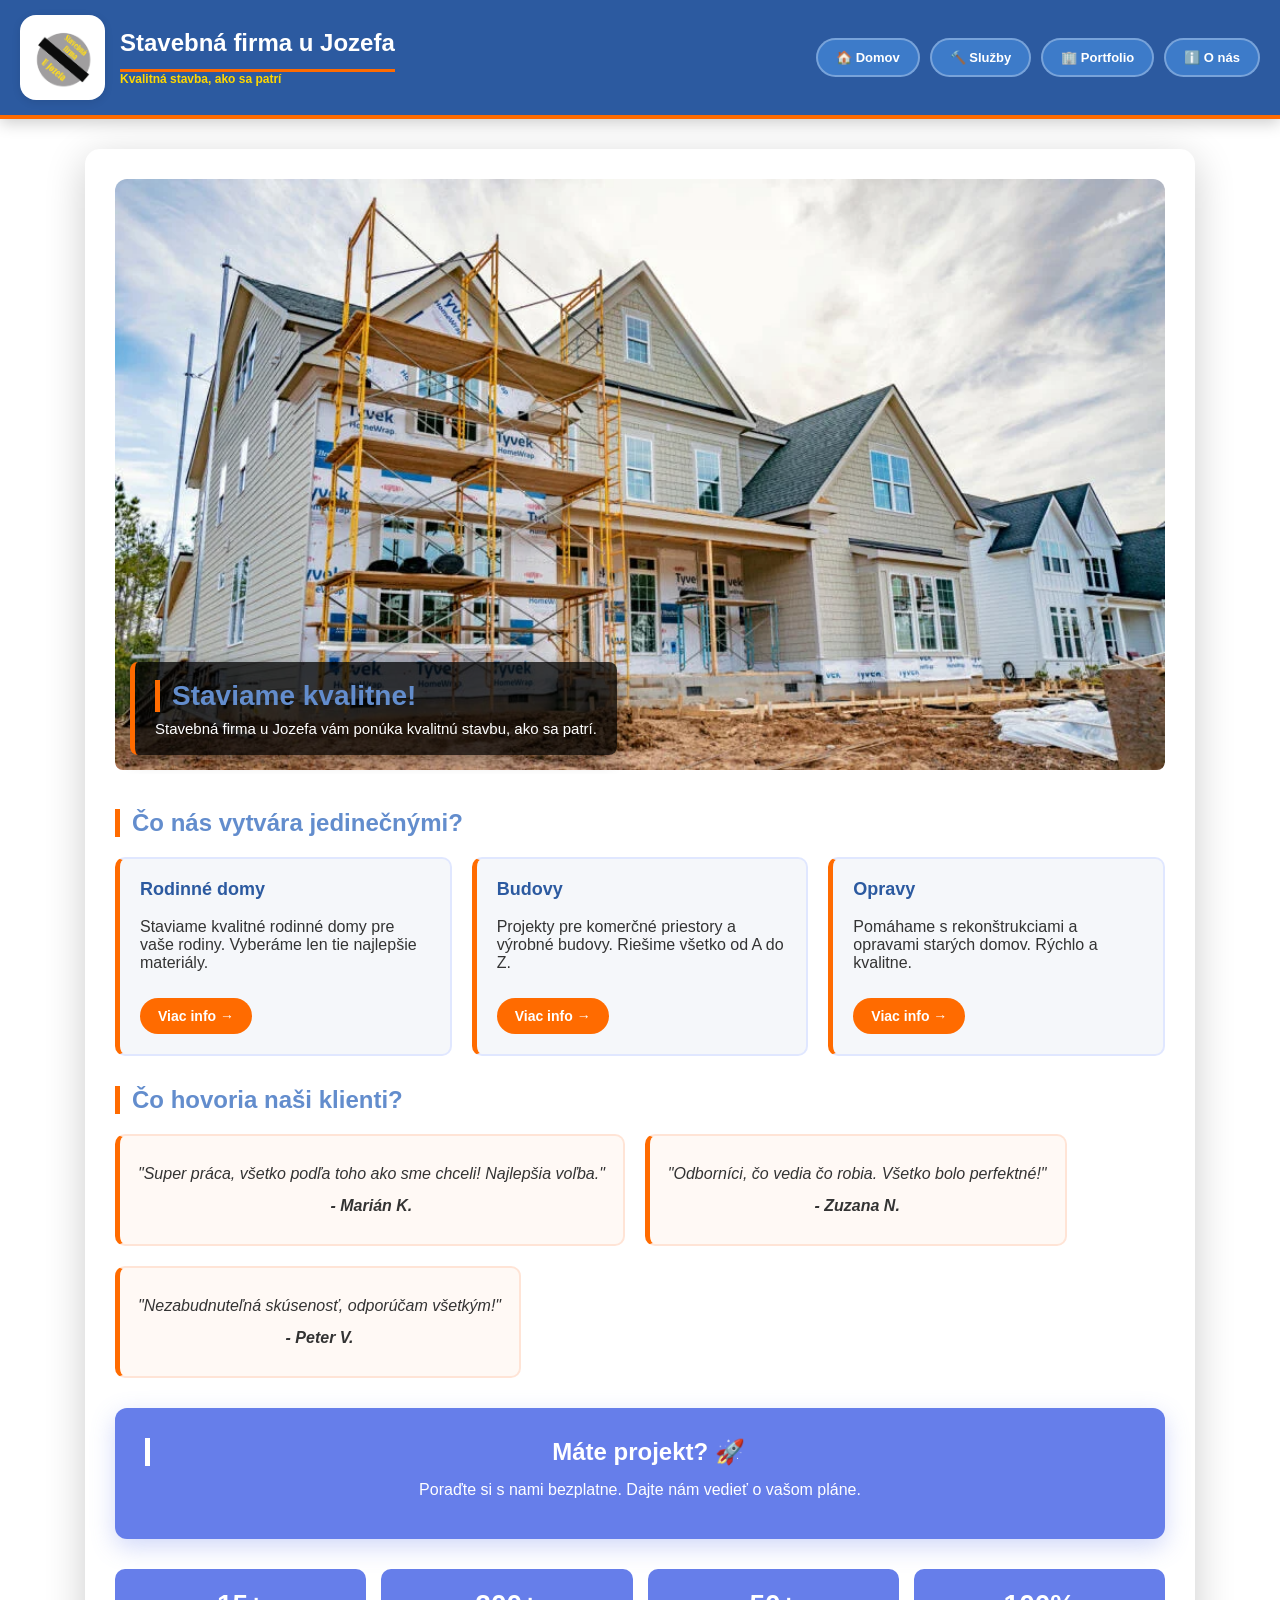
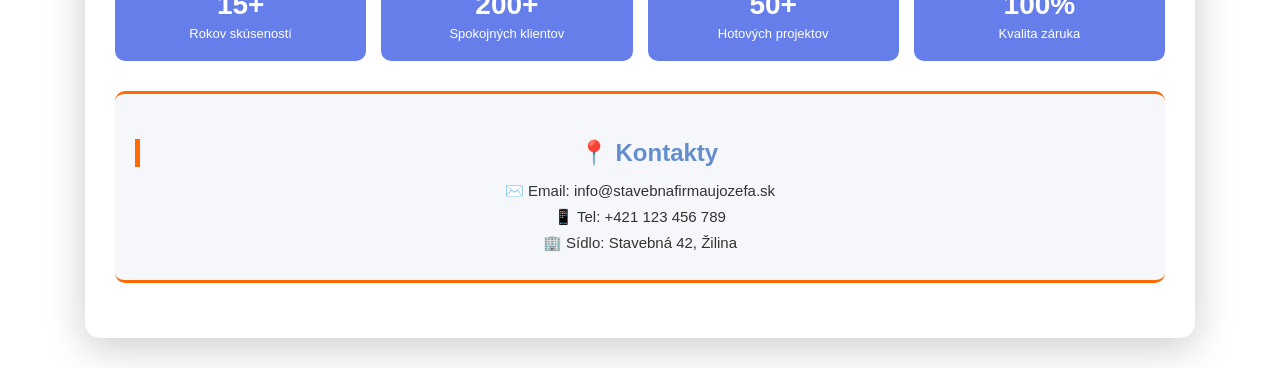
==== index.html @ aa156374 "Add files via upload" ====
<!DOCTYPE html>
<html lang="sk">

<head>
    <meta charset="UTF-8">
    <meta name="viewport" content="width=device-width, initial-scale=1.0">
    <title>Stavebná firma u Jozefa</title>
    <link rel="stylesheet" href="vyzor.css">
</head>

<body>
    <div class="hlavicka">
        <div class="kontajner-logo">
            <img src="Vavrinec_zadanie č.4 logo.jpg" alt="Logo" class="logo">
            <div class="oznacenie">
                <h1 class="nazov-stranky">Stavebná firma u Jozefa</h1>
                <p class="podnazov-stranky">Kvalitná stavba, ako sa patrí</p>
            </div>
        </div>
        <nav class="navigacia">
            <a href="index.html" class="tlacitko-nav">🏠 Domov</a>
            <a href="sluzby.html" class="tlacitko-nav">🔨 Služby</a>
            <a href="portfolio.html" class="tlacitko-nav">🏢 Portfolio</a>
            <a href="Onas.html" class="tlacitko-nav">ℹ️ O nás</a>
        </nav>
    </div>

    <div class="obsah">
        <div class="hlavny-banner">
            <div class="box-hlavny">
                <img src="stavba.jpg" alt="Stavba" class="obrazok-hlavny">
                <div class="text-hlavny">
                    <h2>Staviame kvalitne!</h2>
                    <p>Stavebná firma u Jozefa vám ponúka kvalitnú stavbu, ako sa patrí.</p>
                </div>
            </div>
        </div>

        <div class="sekcia-o-nas">
            <h2> Čo nás vytvára jedinečnými?</h2>
            <div class="boxy">
                <div class="polozka">
                    <h3> Rodinné domy</h3>
                    <p>Staviame kvalitné rodinné domy pre vaše rodiny. Vyberáme len tie najlepšie materiály.</p>
                    <a href="sluzby.html" class="tlacitko-cta">Viac info →</a>
                </div>
                <div class="polozka">
                    <h3> Budovy</h3>
                    <p>Projekty pre komerčné priestory a výrobné budovy. Riešime všetko od A do Z.</p>
                    <a href="sluzby.html" class="tlacitko-cta">Viac info →</a>
                </div>
                <div class="polozka">
                    <h3> Opravy</h3>
                    <p>Pomáhame s rekonštrukciami a opravami starých domov. Rýchlo a kvalitne.</p>
                    <a href="sluzby.html" class="tlacitko-cta">Viac info →</a>
                </div>
            </div>
        </div>

        <div class="hodnotenia">
            <h2> Čo hovoria naši klienti?</h2>
            <div class="boxy">
                <div class="box-hodnotenia">
                    <p>"Super práca, všetko podľa toho ako sme chceli! Najlepšia voľba."</p>
                    <p><strong>- Marián K.</strong></p>
                </div>
                <div class="box-hodnotenia">
                    <p>"Odborníci, čo vedia čo robia. Všetko bolo perfektné!"</p>
                    <p><strong>- Zuzana N.</strong></p>
                </div>
                <div class="box-hodnotenia">
                    <p>"Nezabudnuteľná skúsenosť, odporúčam všetkým!"</p>
                    <p><strong>- Peter V.</strong></p>
                </div>
            </div>
        </div>

        <div class="box-kontakt">
            <h2>Máte projekt? 🚀</h2>
            <p>Poraďte si s nami bezplatne. Dajte nám vedieť o vašom pláne.</p>
        </div>

        <div class="rychle-statistiky">
            <div class="statistika">
                <h3>15+</h3>
                <p>Rokov skúseností</p>
            </div>
            <div class="statistika">
                <h3>200+</h3>
                <p>Spokojných klientov</p>
            </div>
            <div class="statistika">
                <h3>50+</h3>
                <p>Hotových projektov</p>
            </div>
            <div class="statistika">
                <h3>100%</h3>
                <p>Kvalita záruka</p>
            </div>
        </div>

        <div class="info-paticka">
            <h2>📍 Kontakty</h2>
            <p>✉️ Email: info@stavebnafirmaujozefa.sk</p>
            <p>📱 Tel: +421 123 456 789</p>
            <p>🏢 Sídlo: Stavebná 42, Žilina</p>
        </div>
    </div>
</body>

</html>
---- vyzor.css ----
body {
    margin: 0;
    font-family: 'Segoe UI', Tahoma, Geneva, Verdana, sans-serif;
    background: hsl(0, 0%, 100%);
    color: #333;
    min-height: 100vh;
}

.hlavicka {
    background: #2c5aa0;
    padding: 15px 20px;
    display: flex;
    justify-content: space-between;
    align-items: center;
    flex-wrap: wrap;
    box-shadow: 0 4px 15px rgba(0, 0, 0, 0.2);
    border-bottom: 4px solid #ff6b00;
}

.kontajner-logo {
    display: flex;
    align-items: center;
    gap: 15px;
}

.logo {
    height: 85px;
    width: auto;
    border-radius: 16px;
    box-shadow: 0 2px 8px rgba(0, 0, 0, 0.1);
}

.oznacenie {
    display: flex;
    flex-direction: column;
}

.nazov-stranky {
    margin: 0;
    color: white;
    font-size: 24px;
    font-weight: 700;
}

.podnazov-stranky {
    margin: 0;
    color: #ffd700;
    font-size: 12px;
    font-weight: 600;
}

.navigacia {
    display: flex;
    gap: 10px;
    flex-wrap: wrap;
}

.tlacitko-nav {
    background: #3d7bc9;
    color: white;
    padding: 10px 18px;
    text-decoration: none;
    border: 2px solid rgba(255, 255, 255, 0.3);
    border-radius: 20px;
    font-size: 13px;
    font-weight: 600;
    cursor: pointer;
    transition: all 0.3s ease;
    display: inline-block;
}

.tlacitko-nav:hover {
    background: #4a8ad4;
    transform: translateY(-2px);
    box-shadow: 0 5px 15px rgba(0, 0, 0, 0.25);
    border-color: rgba(255, 255, 255, 0.6);
}



.obsah {
    max-width: 1050px;
    margin: 30px auto;
    padding: 30px;
    background-color: white;
    border-radius: 15px;
    box-shadow: 0 10px 40px rgba(0, 0, 0, 0.2);
}

.hlavny-banner {
    margin-bottom: 35px;
    border-radius: 12px;
    overflow: hidden;
}

.box-hlavny {
    position: relative;
    display: inline-block;
    width: 100%;
}

.obrazok-hlavny {
    width: 100%;
    height: auto;
    display: block;
    border-radius: 8px;
}

.text-hlavny {
    position: absolute;
    bottom: 15px;
    left: 15px;
    background: rgba(0, 0, 0, 0.75);
    color: white;
    padding: 18px 20px;
    border-radius: 8px;
    border-left: 5px solid #ff6b00;
    box-shadow: 0 5px 15px rgba(0, 0, 0, 0.3);
}

.text-hlavny h2 {
    margin: 0 0 8px 0;
    font-size: 28px;
    font-weight: 700;
}

.text-hlavny p {
    margin: 0;
    font-size: 15px;
    font-weight: 500;
}

h1 {
    color: #2c5aa0;
    border-bottom: 3px solid #ff6b00;
    padding-bottom: 12px;
    font-size: 32px;
    margin-bottom: 20px;
}

h2 {
    color: #638dcd;
    margin-top: 25px;
    margin-bottom: 15px;
    font-size: 24px;
    border-left: 5px solid #ff6b00;
    padding-left: 12px;
}

h3 {
    color: #764ba2;
    font-size: 18px;
}

.text-podnadpis {
    color: #666;
    font-size: 16px;
    margin-bottom: 20px;
}

.boxy {
    display: flex;
    gap: 20px;
    flex-wrap: wrap;
    margin: 20px 0;
}

.polozka {
    flex: 1;
    min-width: 200px;
    background: #f5f7fa;
    border: 2px solid #e0e7ff;
    border-radius: 10px;
    padding: 20px;
    border-left: 5px solid #ff6b00;
    transition: all 0.3s ease;
}

.polozka:hover {
    transform: translateY(-5px);
    box-shadow: 0 8px 25px rgba(255, 107, 0, 0.15);
    border-color: #ff6b00;
}

.polozka h3 {
    margin-top: 0;
    color: #2c5aa0;
}

.sekcia-o-nas {
    margin: 25px 0;
}

.box-o-nas {
    background: #f0f4ff;
    border: 2px solid #d0d9ff;
    border-radius: 10px;
    padding: 20px;
    margin: 15px 0;
    border-left: 5px solid #667eea;
    transition: all 0.3s ease;
}

.box-o-nas:hover {
    border-color: #764ba2;
    box-shadow: 0 5px 20px rgba(102, 126, 234, 0.15);
}

.box-o-nas p {
    line-height: 1.6;
}

.box-o-nas ul {
    margin: 10px 0;
    padding-left: 25px;
}

.box-o-nas li {
    margin: 8px 0;
    font-size: 15px;
}

.sekcia-tym {
    margin: 30px 0;
}

.clen-tymu {
    background: #f5f7fa;
    border: 2px solid #d0d9ff;
    border-radius: 10px;
    padding: 18px;
    border-left: 5px solid #667eea;
    transition: all 0.3s ease;
    text-align: center;
}

.clen-tymu:hover {
    transform: translateY(-3px);
    box-shadow: 0 5px 20px rgba(102, 126, 234, 0.2);
}

.clen-tymu h3 {
    margin: 0 0 5px 0;
    color: #2c5aa0;
}

.clen-tymu p {
    margin: 5px 0;
    font-size: 14px;
}

.mriezka-sluzby {
    display: grid;
    grid-template-columns: 1fr 1fr 1fr;
    gap: 20px;
    margin: 20px 0;
}

.karta-sluzby {
    background: #fff9f5;
    border: 2px solid #ffe4d6;
    border-radius: 10px;
    padding: 20px;
    border-left: 5px solid #ff6b00;
    transition: all 0.3s ease;
}

.karta-sluzby:hover {
    transform: translateY(-5px);
    box-shadow: 0 8px 25px rgba(255, 107, 0, 0.2);
    border-color: #ff6b00;
}

.ikona-sluzby {
    font-size: 40px;
    margin-bottom: 10px;
}

.karta-sluzby h2 {
    margin-top: 0;
    color: #2c5aa0;
    border: none;
    padding: 0;
}

.karta-sluzby ul {
    margin: 10px 0;
    padding-left: 20px;
    font-size: 14px;
}

.mriezka-portfolio {
    display: grid;
    grid-template-columns: 1fr 1fr;
    gap: 20px;
    margin: 20px 0;
}

.polozka-portfolio {
    background: white;
    border: 2px solid #e0e7ff;
    border-radius: 10px;
    overflow: hidden;
    transition: all 0.3s ease;
}

.polozka-portfolio:hover {
    transform: translateY(-5px);
    box-shadow: 0 8px 25px rgba(102, 126, 234, 0.2);
    border-color: #667eea;
}

.obrazok-portfolio {
    width: 100%;
    height: 200px;
    object-fit: cover;
}

.info-portfolio {
    padding: 15px;
}

.info-portfolio h3 {
    margin: 0 0 8px 0;
    color: #2c5aa0;
}

.info-portfolio p {
    margin: 8px 0;
    font-size: 14px;
    line-height: 1.5;
}

.tag-portfolio {
    background: #ff6b00;
    color: white;
    padding: 5px 10px;
    border-radius: 5px;
    font-size: 12px;
    font-weight: 600;
    display: inline-block;
}

.rychle-statistiky {
    display: grid;
    grid-template-columns: 1fr 1fr 1fr 1fr;
    gap: 15px;
    margin: 30px 0;
}

.statistika {
    background: #667eea;
    color: white;
    padding: 20px;
    border-radius: 10px;
    text-align: center;
}

.statistika h3 {
    margin: 0;
    font-size: 28px;
    color: white;
}

.statistika p {
    margin: 5px 0 0 0;
    font-size: 13px;
}

.box-kontakt {
    background: #667eea;
    border: none;
    border-radius: 12px;
    padding: 30px;
    margin: 25px 0;
    text-align: center;
    color: white;
    box-shadow: 0 8px 25px rgba(102, 126, 234, 0.3);
}

.box-kontakt h2 {
    margin-top: 0;
    color: white;
    border-left: 5px solid white;
}

.box-kontakt p {
    font-size: 16px;
    margin: 10px 0;
    font-weight: 500;
}

.info-paticka {
    background: #f5f7fa;
    border-radius: 10px;
    border-top: 3px solid #ff6b00;
    border-bottom: 3px solid #ff6b00;
    padding: 20px;
    margin: 25px 0;
    text-align: center;
}

.info-paticka p {
    margin: 8px 0;
    font-size: 15px;
    font-weight: 500;
}


.tlacitko-cta {
    background: #ff6b00;
    color: white;
    padding: 10px 18px;
    border: none;
    border-radius: 20px;
    font-size: 14px;
    font-weight: 600;
    cursor: pointer;
    transition: all 0.3s ease;
    margin-top: 10px;
    text-decoration: none;
    display: inline-block;
}

.tlacitko-cta:hover {
    background: #ff7d1f;
    transform: translateY(-2px);
    box-shadow: 0 6px 15px rgba(255, 107, 0, 0.3);
}

.tlacitko-cta:active {
    transform: translateY(0);
}

.velke-tlacitko {
    background: #ff6b00;
    color: white;
    padding: 15px 35px;
    border: none;
    border-radius: 25px;
    font-size: 16px;
    font-weight: 700;
    cursor: pointer;
    transition: all 0.3s ease;
}

.velke-tlacitko:hover {
    background: #ff7d1f;
    transform: translateY(-3px);
    box-shadow: 0 8px 25px rgba(255, 107, 0, 0.35);
}

.velke-tlacitko:active {
    transform: translateY(-1px);
}

.hodnotenia {
    margin: 30px 0;
}

.box-hodnotenia {
    background: #fff9f5;
    border: 2px solid #ffe4d6;
    border-radius: 10px;
    padding: 18px;
    text-align: center;
    border-left: 5px solid #ff6b00;
    transition: all 0.3s ease;
}

.box-hodnotenia:hover {
    border-color: #ff6b00;
    box-shadow: 0 5px 20px rgba(255, 107, 0, 0.15);
    transform: translateY(-3px);
}

.box-hodnotenia p {
    margin: 8px 0;
    font-style: italic;
    line-height: 1.5;
}
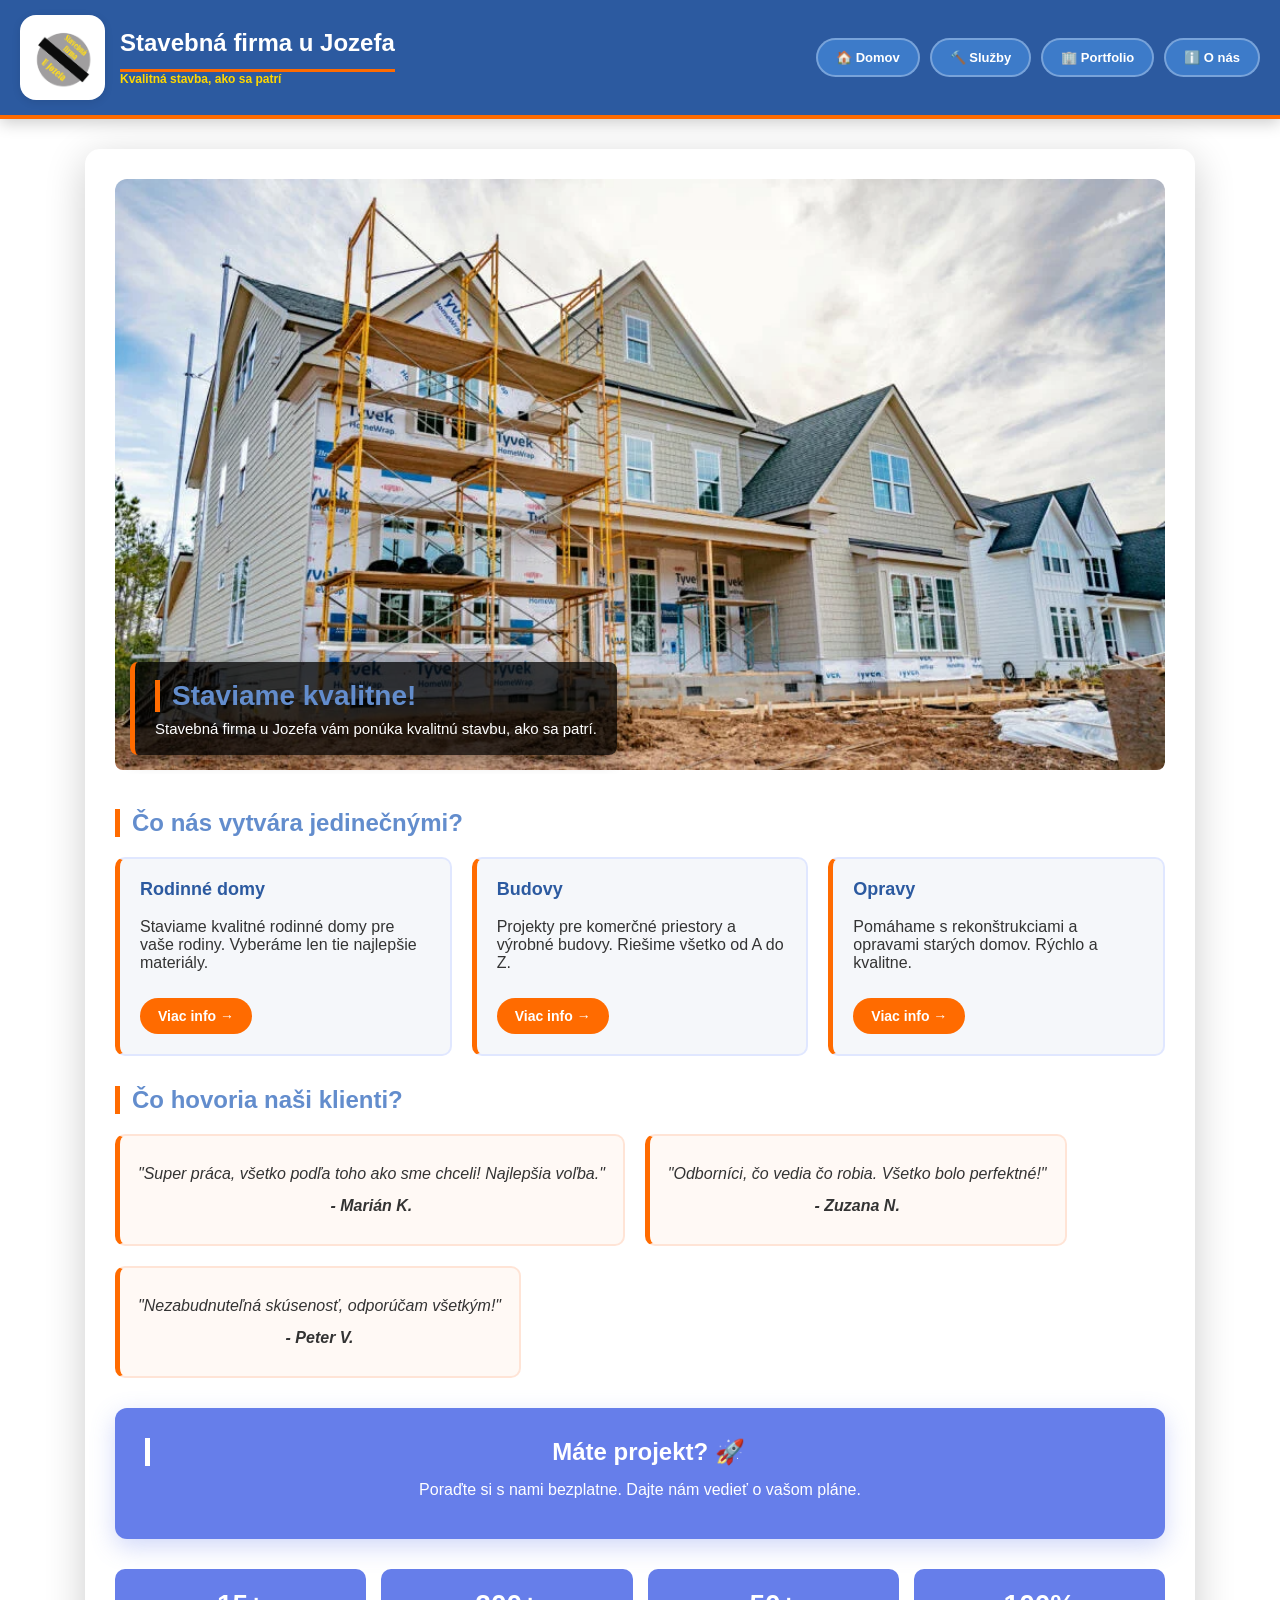
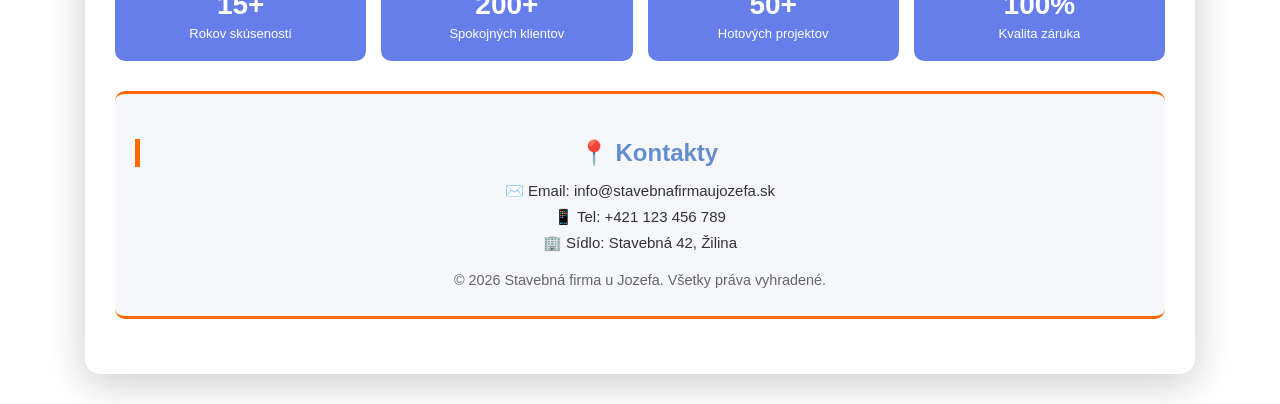
==== commit f291f36b: "Add files via upload" ====
--- a/index.html
+++ b/index.html
@@ -5,6 +5,7 @@
     <meta charset="UTF-8">
     <meta name="viewport" content="width=device-width, initial-scale=1.0">
     <title>Stavebná firma u Jozefa</title>
+    <link rel="icon" type="image/jpeg" href="Vavrinec_zadanie č.4 logo.jpg">
     <link rel="stylesheet" href="vyzor.css">
 </head>
 
@@ -104,6 +105,7 @@
             <p>✉️ Email: info@stavebnafirmaujozefa.sk</p>
             <p>📱 Tel: +421 123 456 789</p>
             <p>🏢 Sídlo: Stavebná 42, Žilina</p>
+            <p style="margin-top: 20px; text-align: center; font-size: 0.9em; color: #666;">© 2026 Stavebná firma u Jozefa. Všetky práva vyhradené.</p>
         </div>
     </div>
 </body>
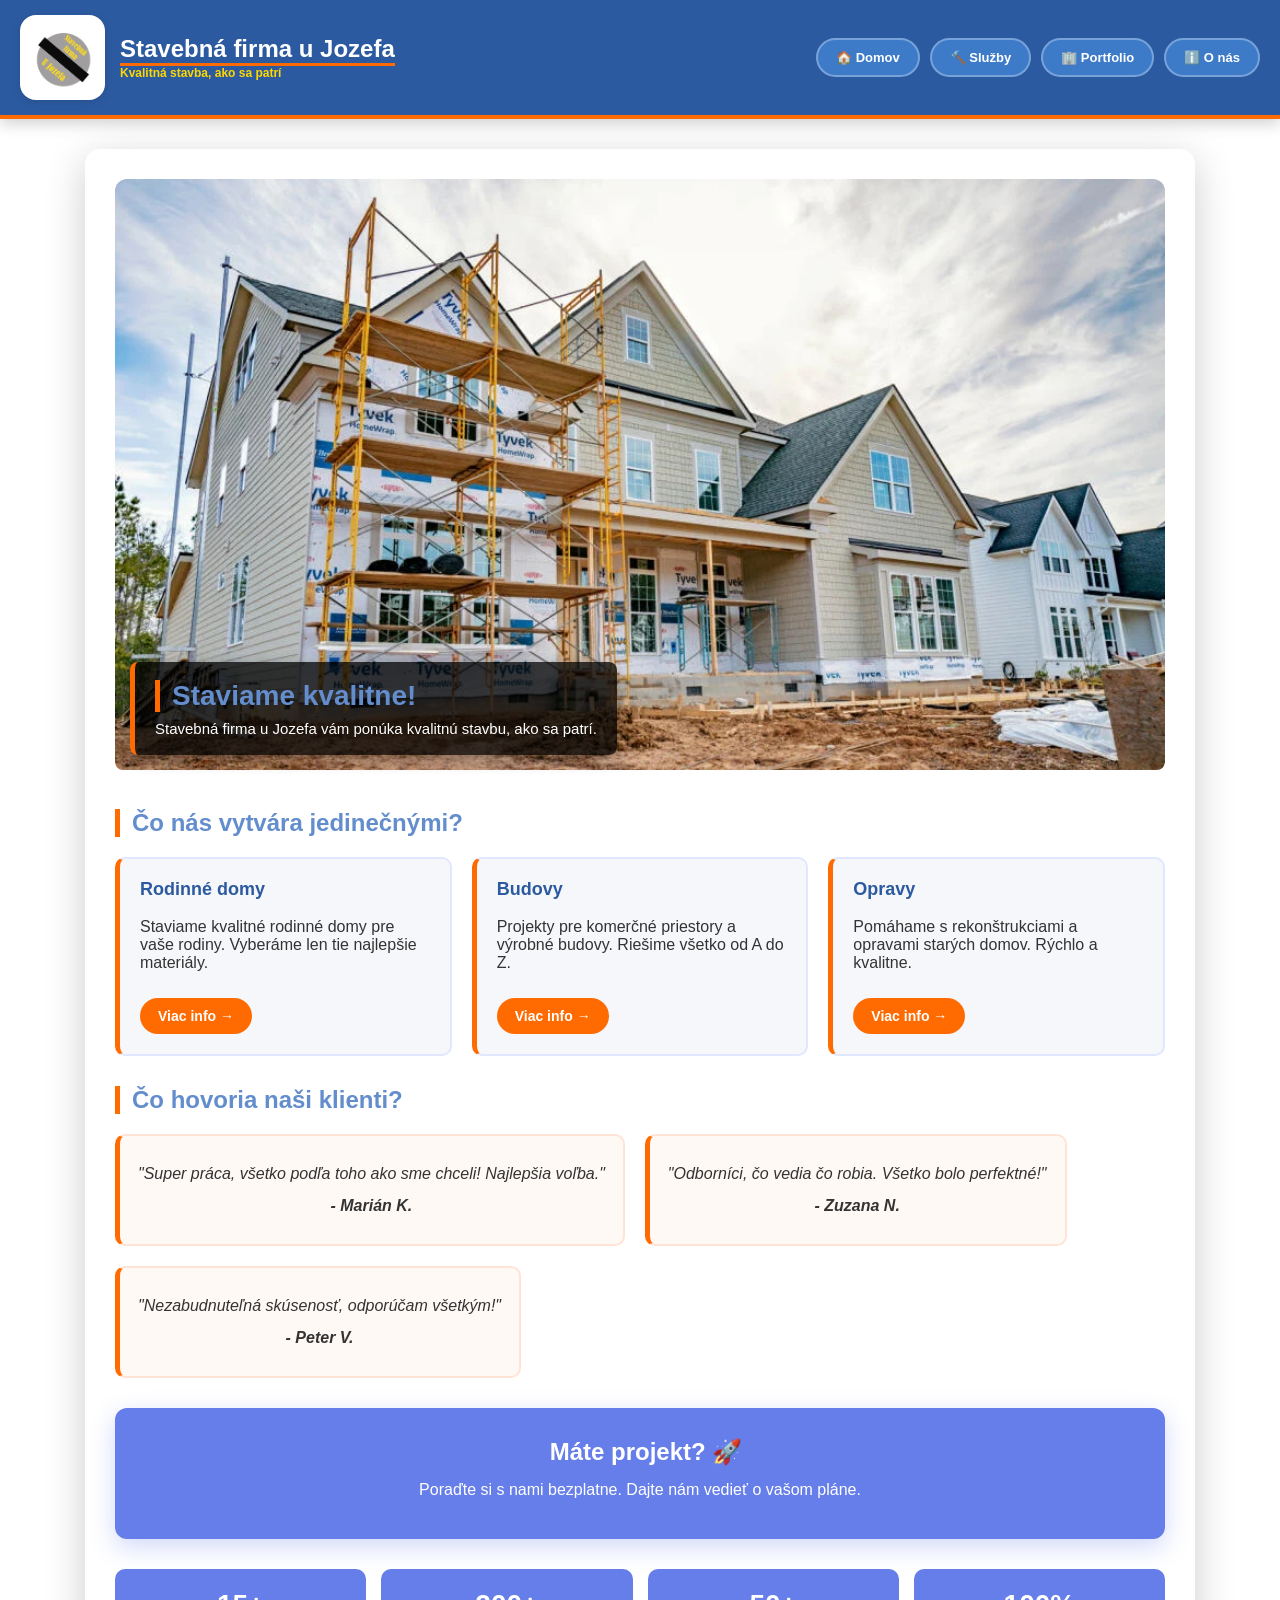
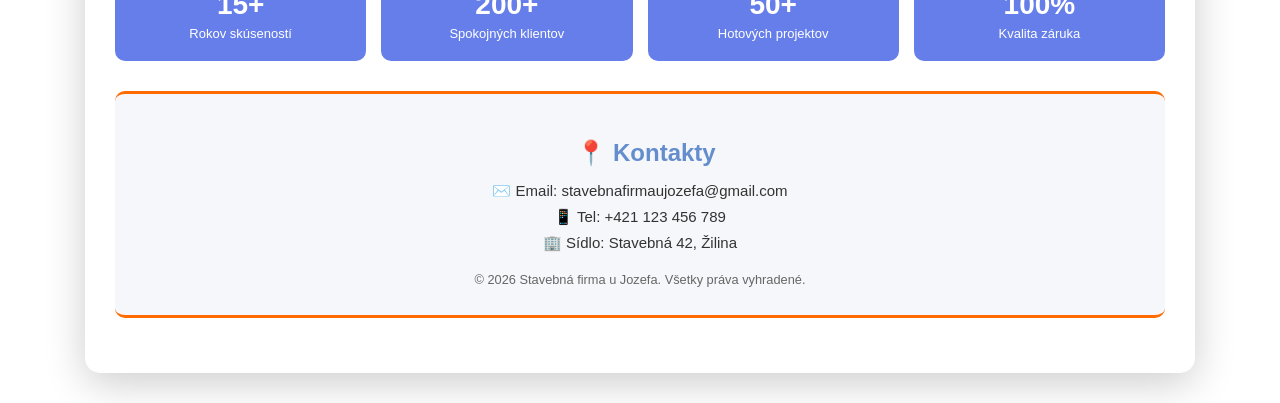
==== commit 2946a7d7: "Add files via upload" ====
--- a/index.html
+++ b/index.html
@@ -31,14 +31,14 @@
             <div class="box-hlavny">
                 <img src="stavba.jpg" alt="Stavba" class="obrazok-hlavny">
                 <div class="text-hlavny">
-                    <h2>Staviame kvalitne!</h2>
+                    <h2 style="border-left: 5px solid #ff6b00">Staviame kvalitne!</h2>
                     <p>Stavebná firma u Jozefa vám ponúka kvalitnú stavbu, ako sa patrí.</p>
                 </div>
             </div>
         </div>
 
         <div class="sekcia-o-nas">
-            <h2> Čo nás vytvára jedinečnými?</h2>
+            <h2 style="border-left: 5px solid #ff6b00"> Čo nás vytvára jedinečnými?</h2>
             <div class="boxy">
                 <div class="polozka">
                     <h3> Rodinné domy</h3>
@@ -59,7 +59,7 @@
         </div>
 
         <div class="hodnotenia">
-            <h2> Čo hovoria naši klienti?</h2>
+            <h2 style="border-left: 5px solid #ff6b00"> Čo hovoria naši klienti?</h2>
             <div class="boxy">
                 <div class="box-hodnotenia">
                     <p>"Super práca, všetko podľa toho ako sme chceli! Najlepšia voľba."</p>
@@ -102,10 +102,11 @@
 
         <div class="info-paticka">
             <h2>📍 Kontakty</h2>
-            <p>✉️ Email: info@stavebnafirmaujozefa.sk</p>
+            <p>✉️ Email: stavebnafirmaujozefa@gmail.com</p>
             <p>📱 Tel: +421 123 456 789</p>
             <p>🏢 Sídlo: Stavebná 42, Žilina</p>
-            <p style="margin-top: 20px; text-align: center; font-size: 0.9em; color: #666;">© 2026 Stavebná firma u Jozefa. Všetky práva vyhradené.</p>
+            <p style="margin-top: 20px; text-align: center; font-size: 0.8em; color: #666;">© 2026 Stavebná firma u
+                Jozefa. Všetky práva vyhradené.</p>
         </div>
     </div>
 </body>
--- a/vyzor.css
+++ b/vyzor.css
@@ -76,8 +76,6 @@
     border-color: rgba(255, 255, 255, 0.6);
 }
 
-
-
 .obsah {
     max-width: 1050px;
     margin: 30px auto;
@@ -133,7 +131,6 @@
 h1 {
     color: #2c5aa0;
     border-bottom: 3px solid #ff6b00;
-    padding-bottom: 12px;
     font-size: 32px;
     margin-bottom: 20px;
 }
@@ -143,7 +140,6 @@
     margin-top: 25px;
     margin-bottom: 15px;
     font-size: 24px;
-    border-left: 5px solid #ff6b00;
     padding-left: 12px;
 }
 
@@ -381,7 +377,6 @@
 .box-kontakt h2 {
     margin-top: 0;
     color: white;
-    border-left: 5px solid white;
 }
 
 .box-kontakt p {
@@ -432,28 +427,6 @@
     transform: translateY(0);
 }
 
-.velke-tlacitko {
-    background: #ff6b00;
-    color: white;
-    padding: 15px 35px;
-    border: none;
-    border-radius: 25px;
-    font-size: 16px;
-    font-weight: 700;
-    cursor: pointer;
-    transition: all 0.3s ease;
-}
-
-.velke-tlacitko:hover {
-    background: #ff7d1f;
-    transform: translateY(-3px);
-    box-shadow: 0 8px 25px rgba(255, 107, 0, 0.35);
-}
-
-.velke-tlacitko:active {
-    transform: translateY(-1px);
-}
-
 .hodnotenia {
     margin: 30px 0;
 }
@@ -478,4 +451,156 @@
     margin: 8px 0;
     font-style: italic;
     line-height: 1.5;
+}
+
+/* ----------------------- */
+/* Responzívne štýly      */
+/* ----------------------- */
+
+@media (max-width: 900px) {
+    .obsah {
+        padding: 20px;
+        margin: 20px auto;
+        max-width: 920px;
+    }
+
+    .logo {
+        height: 65px;
+    }
+
+    .nazov-stranky {
+        font-size: 20px;
+    }
+
+    .podnazov-stranky {
+        font-size: 11px;
+    }
+
+    .hlavicka {
+        padding: 12px 16px;
+    }
+
+    .text-hlavny h2 {
+        font-size: 22px;
+    }
+
+    .text-hlavny p {
+        font-size: 14px;
+    }
+
+    .mriezka-sluzby {
+        grid-template-columns: 1fr 1fr;
+    }
+
+    .mriezka-portfolio {
+        grid-template-columns: 1fr 1fr;
+    }
+
+    .rychle-statistiky {
+        grid-template-columns: repeat(2, 1fr);
+    }
+
+    .obrazok-portfolio {
+        height: 180px;
+    }
+}
+
+@media (max-width: 600px) {
+    .hlavicka {
+        flex-direction: column;
+        align-items: flex-start;
+        gap: 10px;
+        padding: 12px;
+    }
+
+    .kontajner-logo {
+        gap: 10px;
+        width: 100%;
+        align-items: center;
+        justify-content: flex-start;
+    }
+
+    .logo {
+        height: 54px;
+    }
+
+    .nazov-stranky {
+        font-size: 18px;
+    }
+
+    .podnazov-stranky {
+        font-size: 11px;
+    }
+
+    .navigacia {
+        width: 100%;
+        display: flex;
+        gap: 8px;
+        flex-wrap: wrap;
+        justify-content: flex-start;
+    }
+
+    .tlacitko-nav {
+        padding: 8px 12px;
+        font-size: 13px;
+        border-radius: 12px;
+    }
+
+    .obsah {
+        padding: 16px;
+        margin: 15px;
+    }
+
+    h1 {
+        font-size: 26px;
+    }
+
+    h2 {
+        font-size: 20px;
+        padding-left: 8px;
+    }
+
+    .box-hlavny .text-hlavny {
+        position: static;
+        background: rgba(0,0,0,0.6);
+        margin-top: -48px;
+        border-left-width: 4px;
+        padding: 12px;
+        width: calc(100% - 30px);
+    }
+
+    .text-hlavny h2 {
+        font-size: 20px;
+    }
+
+    .mriezka-sluzby {
+        grid-template-columns: 1fr;
+    }
+
+    .mriezka-portfolio {
+        grid-template-columns: 1fr;
+    }
+
+    .rychle-statistiky {
+        grid-template-columns: 1fr 1fr;
+        gap: 10px;
+    }
+
+    .statistika h3 {
+        font-size: 22px;
+    }
+
+    .polozka {
+        min-width: 100%;
+    }
+
+    .box-o-nas,
+    .box-hodnotenia,
+    .polozka-portfolio {
+        padding: 14px;
+    }
+
+    .obrazok-portfolio {
+        height: 160px;
+    }
 }
